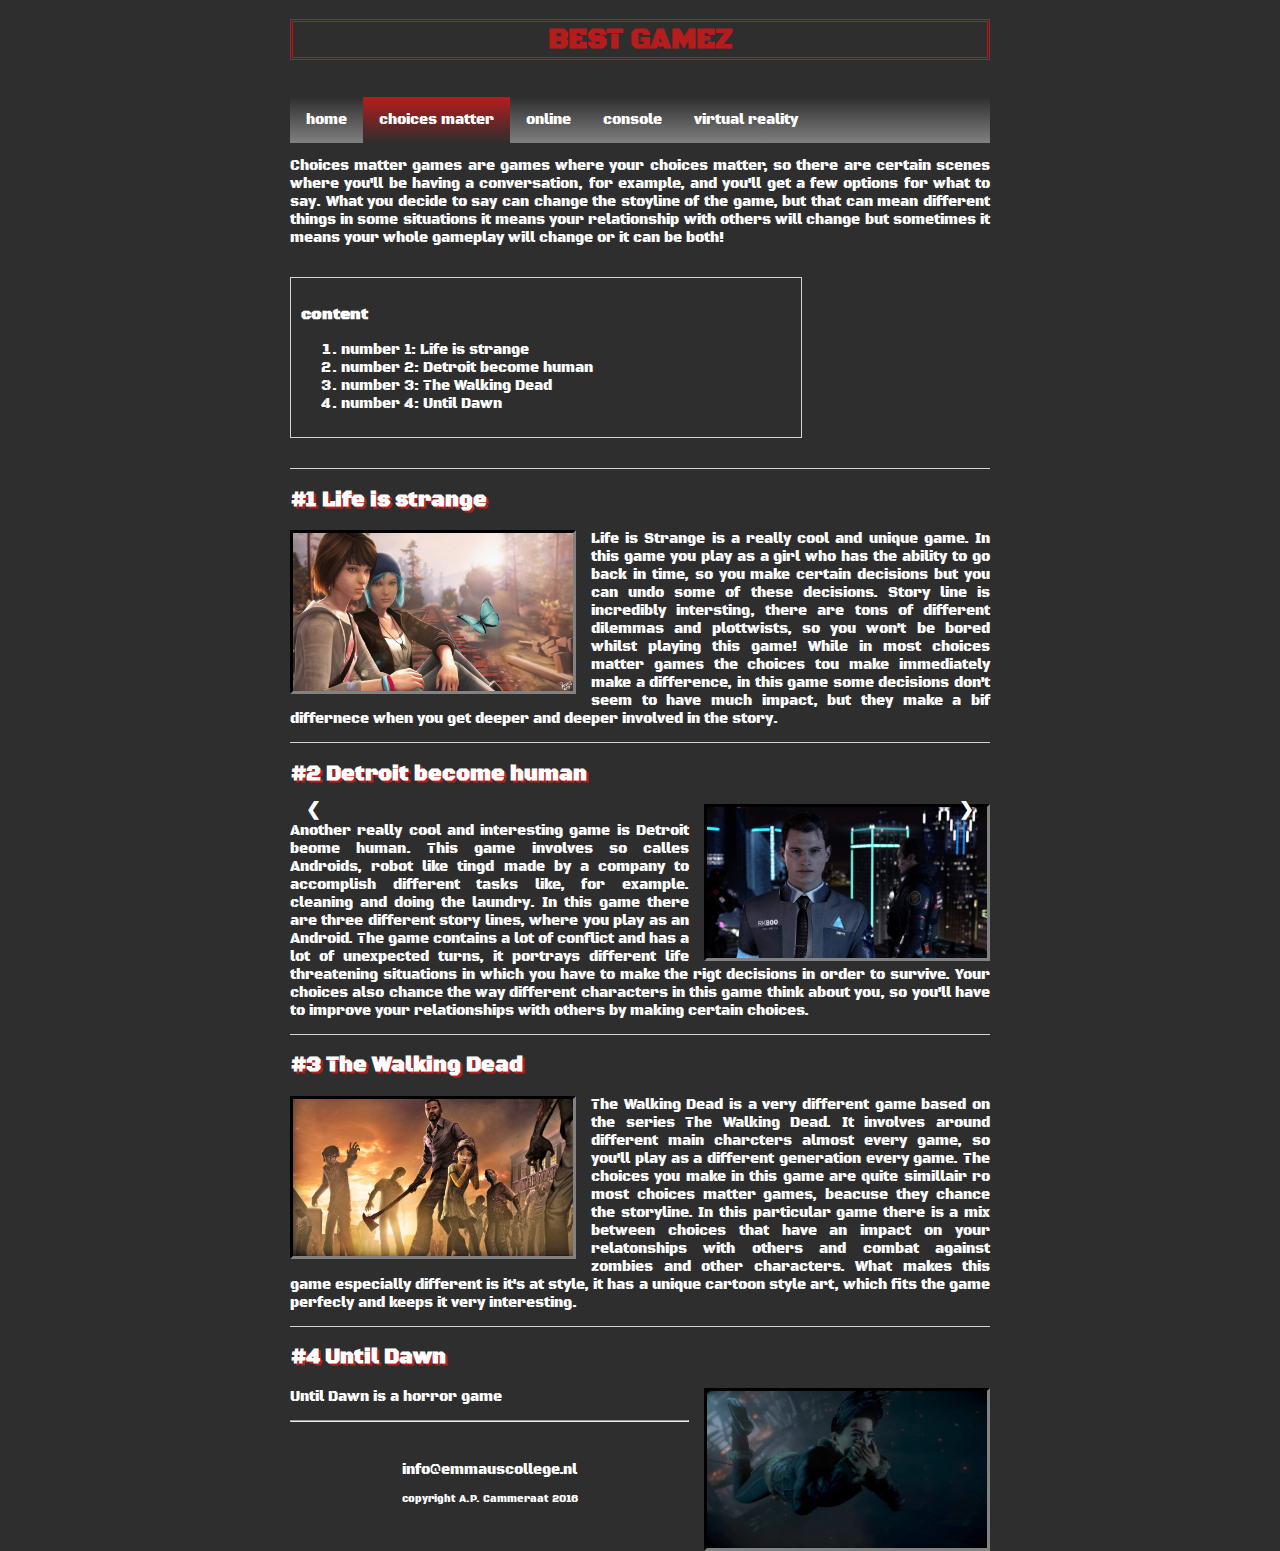
==== choices-matter.html @ 1f6e499d "Add files via upload" ====
<!DOCTYPE html>

<html>

    <head>
        <link rel="stylesheet" href="style.css" />
        <title>Informatie over mij</title>
        <meta charset="utf-8" />
        <link href='https://fonts.googleapis.com/css?family=Black Ops One' rel='stylesheet'>
    </head>
    
    <body>
        <main>
            <header>
                <h1 class="belangrijk">BEST GAMEZ</h1>
                <br>
            </header>
            
            <nav>
                <ul>
                    <li><a href="home.html">home</a></li>
                    <li><a class="active" href="choices-matter.html">choices matter</a></li>
                    <li><a href="online.html">online</a></li>
                    <li><a href="console.html">console</a></li>
                    <li><a href="vr.html">virtual reality</a></li>
                </ul>
            </nav>
            
            <article>

            <p>Choices matter games are games where your choices matter, so there are certain scenes where you'll be having a conversation, for example, and you'll get a few options for what to say. What you decide to say can change the stoyline of the game, but that can mean different things in some situations it means your relationship with others will change but sometimes it means your whole gameplay will change or it can be both!</p>
           
            <div id="content"><h3 > content </h3>
            <ol>
             <li><a href="#nummer1">number 1: Life is strange</a></li>
             <li><a href="#nummer2">number 2: Detroit become human</a></li>
             <li><a href="#nummer3">number 3: The Walking Dead</a></li>
             <li><a href="#nummer4">number 4: Until Dawn</a></li>
            </ol>
            </div> 

         <!-- nummer 1 -->

            <div class="tussentitel"><h2 id="nummer1"> #1 Life is strange </h2>
                <p><img class="zweefLinks" src="afbeeldingen/life-is-strange.jpg">Life is Strange is a really cool and unique game. In this game you play as a girl who has the ability to go back in time, so you make certain decisions but you can undo some of these decisions. Story line is incredibly intersting, there are tons of different dilemmas and plottwists, so you won't be bored whilst playing this game! While in most choices matter games the choices tou make immediately make a difference, in this game some decisions don't seem to have much impact, but they make a bif differnece when you get deeper and deeper involved in the story. </p>  
            </div>

         <!-- nummer 2 -->

            <div class="tussentitel"><h2 id="nummer2">#2 Detroit become human </h2>
                <p>
                  <!-- slideshow -->

                  <div class="slideshow-container">

                
                   <div class="mySlides fade">
                      <img src="afbeeldingen/detroit-become-human.jpg" class="zweefRechts" >
                   </div>

                   <div class="mySlides fade">
                      <img src="afbeeldingen/detroit.jpg" class="zweefRechts">
                   </div>

                   <div class="mySlides fade">
                     <img src="afbeeldingen/connor.jpg" class="zweefRechts">
                   </div>

                   <!-- Next and previous buttons -->
                   <a class="prev" onclick="plusSlides(-1)">&#10094;</a>
                   <a class="next" onclick="plusSlides(1)">&#10095;</a>
                   </div>
                   <br>
                     Another really cool and interesting game is Detroit beome human. This game involves so calles Androids, robot like tingd made by a company to accomplish different tasks like, for example. cleaning and doing the laundry. In this game there are three different story lines, where you play as an Android. The game contains a lot of conflict and has a lot of unexpected turns, it portrays different life threatening situations in which you have to make the rigt decisions in order to survive. Your choices also chance the way different characters in this game think about you, so you'll have to improve your relationships with others by making certain choices.</p>
          
            <script>
                   var slideIndex = 1;
                   showSlides(slideIndex);

                   function plusSlides(n) {
                  showSlides(slideIndex += n);
                  }

                   function currentSlide(n) {
                   showSlides(slideIndex = n);
                  }

                   function showSlides(n) {
                   var i;
                   var slides = document.getElementsByClassName("mySlides");
                   var dots = document.getElementsByClassName("dot");
                   if (n > slides.length) {slideIndex = 1}    
                   if (n < 1) {slideIndex = slides.length}
                   for (i = 0; i < slides.length; i++) {
                   slides[i].style.display = "none";  
                  }
                   for (i = 0; i < dots.length; i++) {
                   dots[i].className = dots[i].className.replace(" active", "");
                  }
                   slides[slideIndex-1].style.display = "block";  
                   dots[slideIndex-1].className += " active";
                  }
            </script>



         <!-- nummer 3 -->

            <div class="tussentitel"><h2 id="nummer3"> #3 The Walking Dead </h2>
                <p><img class="zweefLinks" src="afbeeldingen/the-walking-dead.jpg">The Walking Dead is a very different game based on the series The Walking Dead. It involves around different main charcters almost every game, so you'll play as a different generation every game. The choices you make in this game are quite simillair ro most choices matter games, beacuse they chance the storyline. In this particular game there is a mix between choices that have an impact on your relatonships with others and combat against zombies and other characters. What makes this game especially different is it's at style, it has a unique cartoon style art, which fits the game perfecly and keeps it very interesting. </p>
            </div>

         <!-- nummer 4 -->
            <div class="tussentitel"><h2 id="nummer4"> #4 Until Dawn </h2>
                <p><img class="zweefRechts" src="afbeeldingen/untildawn.png">Until Dawn is a horror game </p>
            </div>

            

            </article>

         <!-- footer -->

            <footer>
                <hr/>
                <br>
                <p>info@emmauscollege.nl</p>
                <p class="smalltext">copyright A.P. Cammeraat 2016</p>
                <br>
            </footer>
        
        </main>
    
    </body>

</html>
---- style.css ----
/* Basislayout */

html, body {
    height: 100%;
    padding: 0;
    background-color:rgb(46,46,46);  
    color: white;
    font-family: 'Black Ops One';font-size: 14px;
}


main {
    margin: 0 auto;
    width: 700px;
    position: relative;
}


article {
    text-align: justify;
}


header {
    color: skyblue;
    text-align: center;
}


footer {
    text-align: center;
    padding-bottom: 10px;
}


/* specifieke stijlen */

img.zweefLinks {
    float: left;
    margin-right: 15px;
    overflow: hidden;
    width: 40%;
    border: inset rgb(46,46,46);
}

img.zweefRechts {
    float:right;
    margin-left:15px;
    width: 40%;
    border: inset rgb(46,46,46);
}

.smalltext {
    font-size: 0.7em;
}

a {
    color: white;
    text-decoration: none;
}

a:hover {
    text-decoration: underline;
}
.belangrijk {
    color:rgb(181, 29, 29);
    border: double rgb(181, 29, 29);
}

h2 .belangrijk {
    padding: 5px;
}

.tussentitel {
    border-top: 1px solid lightgray;
}

#content {
    border: 1px solid lightgray;
    margin-top: 30px;
    margin-bottom: 30px;
    padding: 10px;
    width: 70%;
}

h2 {
    clear:both;
    text-shadow: 2px 2px rgb(181, 29, 29);
}

@font-face {
  font-family: Rubik;
  src: url(Rubik-Italic.ttf);
}


/* navigatiebalk */

nav ul {
    list-style-type: none;
    margin: auto;
    padding: 0;
    background-color: rgb(71,71,71);
    background-image: linear-gradient(rgb(46,46,46), gray);
    overflow: hidden;
}

nav ul li {
    float: left;
}

nav li a {
    display: block;
    color: white;
    text-align: center;
    padding: 14px 16px;
    text-decoration: none;
}

nav li a:hover {
    background-color: rgb(46,46,46);
     background-image: linear-gradient(gray, rgb(46,46,46));
}

nav li a.active {
    background-color:rgb(181, 29, 29);
    background-image: linear-gradient(rgb(181, 29, 29), rgb(46, 46, 46));
}

/* slideshow */

/* Slideshow container */
.slideshow-container {
  position: relative;
  margin: auto;
}

/* Hide the images by default */
.mySlides {
  display: none;
}

/* Next & previous buttons */
.prev, .next {
  position: absolute;
  top: 50%;
  width: auto;
  margin-top: -22px;
  padding: 16px;
  color: white;
  font-weight: bold;
  font-size: 18px;
  transition: 0.6s ease;
  border-radius: 0 3px 3px 0;
  user-select: none;
}

/* Position the "next button" to the right */
.next {
  right: 0;
  border-radius: 3px 0 0 3px;
}

/* On hover, add a black background color with a little bit see-through */
.prev:hover, .next:hover {
  background-color: rgba(0,0,0,0.8);
}

.active, .dot:hover {
  background-color: #717171;
}

/* Fading animation */
.fade {
  -webkit-animation-name: fade;
  -webkit-animation-duration: 1.5s;
  animation-name: fade;
  animation-duration: 1.5s;
}

@-webkit-keyframes fade {
  from {opacity: .4} 
  to {opacity: 1}
}

@keyframes fade {
  from {opacity: .4} 
  to {opacity: 1}
}
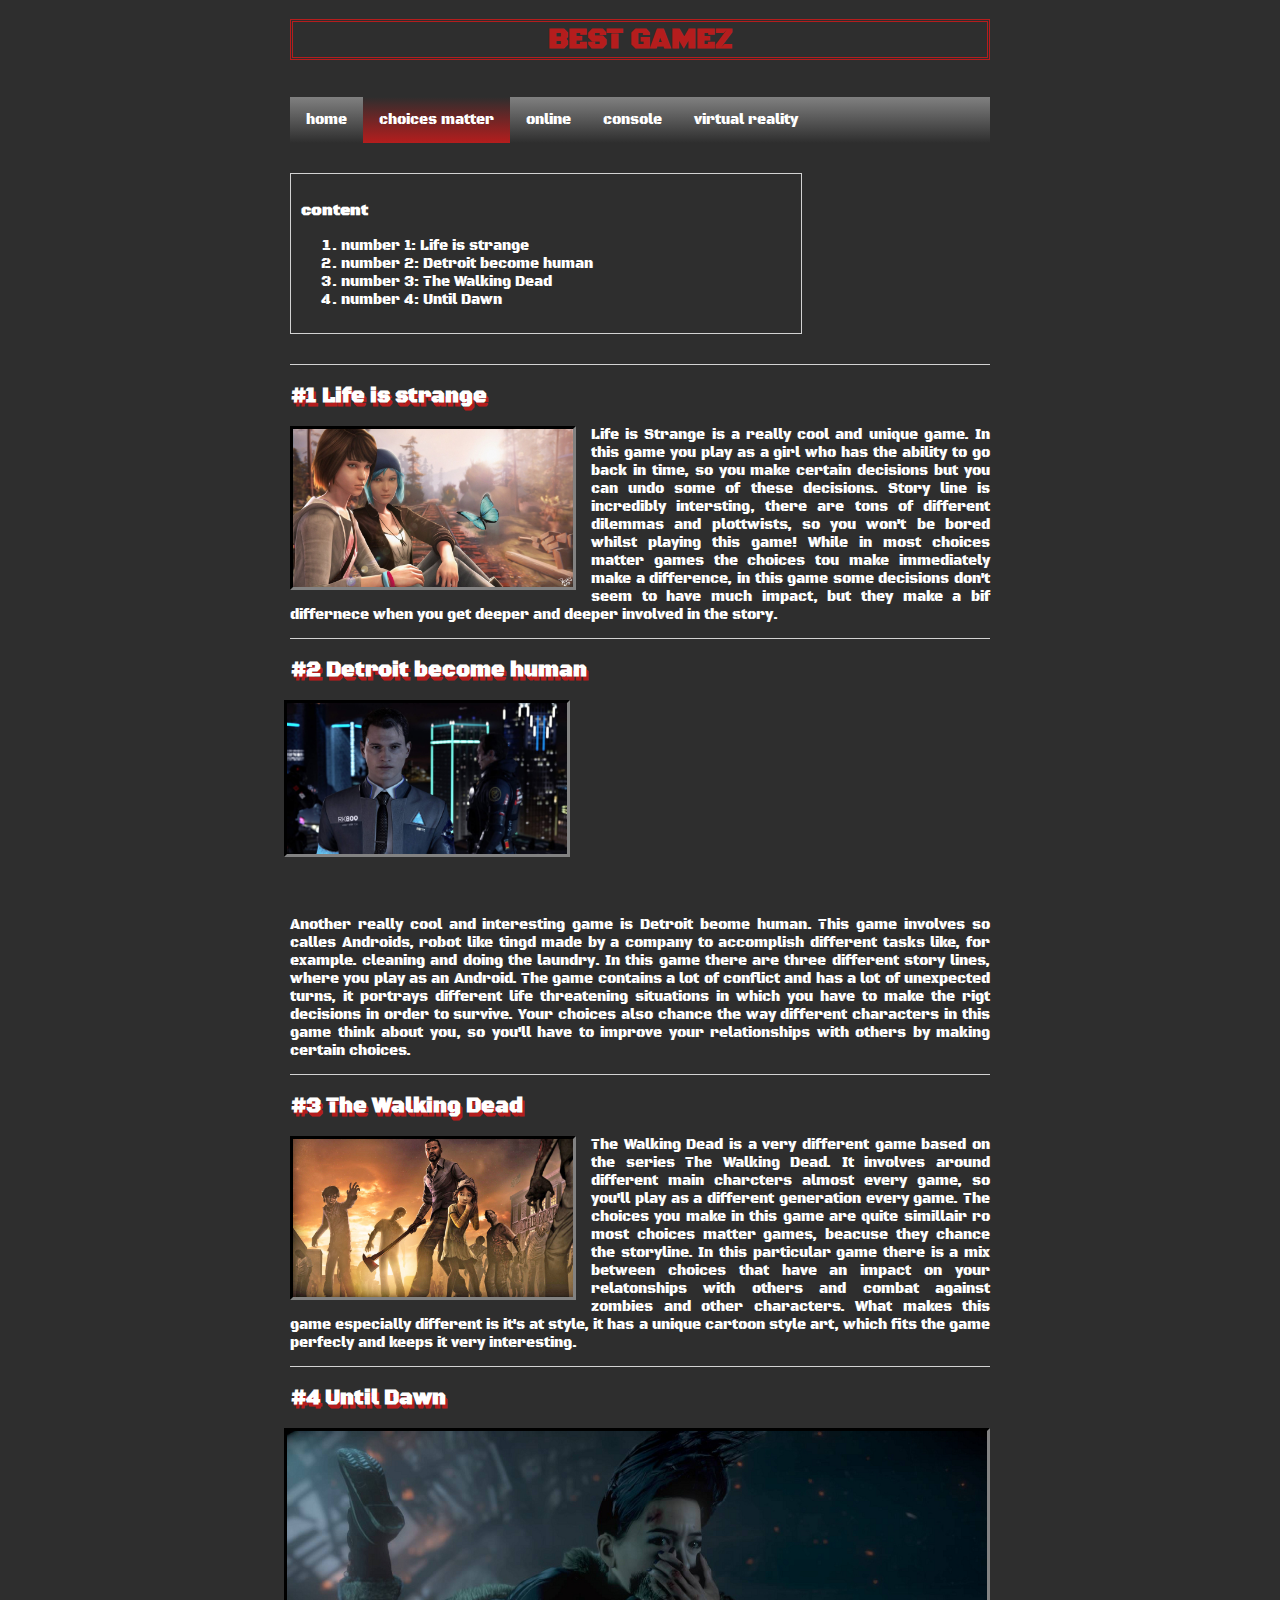
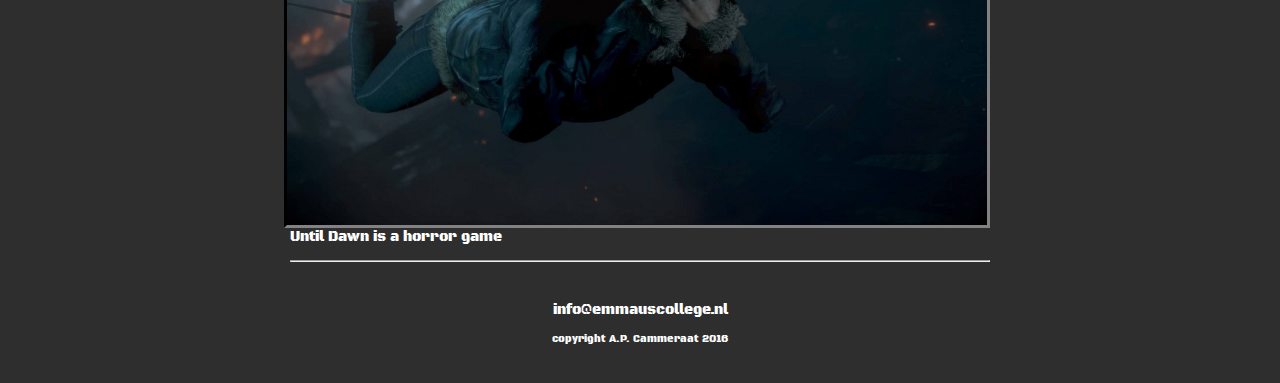
==== commit ac6642ff: "wijzigiingen" ====
--- a/choices-matter.html
+++ b/choices-matter.html
@@ -18,25 +18,55 @@
             
             <nav>
                 <ul>
-                    <li><a href="home.html">home</a></li>
-                    <li><a class="active" href="choices-matter.html">choices matter</a></li>
-                    <li><a href="online.html">online</a></li>
-                    <li><a href="console.html">console</a></li>
-                    <li><a href="vr.html">virtual reality</a></li>
+                    <!-- home -->
+
+                          <li><a href="index.html">home</a></li>
+
+                    <!-- choices matter -->
+
+                          <li><a class="active" href="choices-matter.html">choices matter</a></li>
+
+                    <!-- online -->
+
+                     <div class="dropdown">
+                         <li><a href="online.html">online</a></li>
+                       <div class="dropdown-content">
+                         <p>online games are games you play online but sometimes online games do recquire you to download something</p>
+                       </div>
+                     </div>
+
+
+                    <!-- console -->
+
+                     <div class="dropdown">
+                          <li><a href="console.html">console</a></li>
+                       <div class="dropdown-content">
+                         <p>console games are games you play on a console like a Playstation or Xbox</p>
+                       </div>
+                     </div>
+
+                    <!-- virtual reality -->
+
+                     <div class="dropdown">
+                          <li><a href="vr.html">virtual reality</a></li>
+                       <div class="dropdown-content">
+                         <p>virtual reality games are games you play with a virtual reality headset and make it look like the things  you see are really there</p>
+                     </div>
+                     
                 </ul>
             </nav>
             
             <article>
 
-            <p>Choices matter games are games where your choices matter, so there are certain scenes where you'll be having a conversation, for example, and you'll get a few options for what to say. What you decide to say can change the stoyline of the game, but that can mean different things in some situations it means your relationship with others will change but sometimes it means your whole gameplay will change or it can be both!</p>
+         <!-- content -->
            
             <div id="content"><h3 > content </h3>
-            <ol>
-             <li><a href="#nummer1">number 1: Life is strange</a></li>
-             <li><a href="#nummer2">number 2: Detroit become human</a></li>
-             <li><a href="#nummer3">number 3: The Walking Dead</a></li>
-             <li><a href="#nummer4">number 4: Until Dawn</a></li>
-            </ol>
+             <ol>
+              <li><a href="#nummer1">number 1: Life is strange</a></li>
+              <li><a href="#nummer2">number 2: Detroit become human</a></li>
+              <li><a href="#nummer3">number 3: The Walking Dead</a></li>
+              <li><a href="#nummer4">number 4: Until Dawn</a></li>
+             </ol>
             </div> 
 
          <!-- nummer 1 -->
@@ -48,61 +78,12 @@
          <!-- nummer 2 -->
 
             <div class="tussentitel"><h2 id="nummer2">#2 Detroit become human </h2>
-                <p>
-                  <!-- slideshow -->
-
-                  <div class="slideshow-container">
-
-                
-                   <div class="mySlides fade">
-                      <img src="afbeeldingen/detroit-become-human.jpg" class="zweefRechts" >
-                   </div>
-
-                   <div class="mySlides fade">
-                      <img src="afbeeldingen/detroit.jpg" class="zweefRechts">
-                   </div>
-
-                   <div class="mySlides fade">
-                     <img src="afbeeldingen/connor.jpg" class="zweefRechts">
-                   </div>
-
-                   <!-- Next and previous buttons -->
-                   <a class="prev" onclick="plusSlides(-1)">&#10094;</a>
-                   <a class="next" onclick="plusSlides(1)">&#10095;</a>
-                   </div>
-                   <br>
-                     Another really cool and interesting game is Detroit beome human. This game involves so calles Androids, robot like tingd made by a company to accomplish different tasks like, for example. cleaning and doing the laundry. In this game there are three different story lines, where you play as an Android. The game contains a lot of conflict and has a lot of unexpected turns, it portrays different life threatening situations in which you have to make the rigt decisions in order to survive. Your choices also chance the way different characters in this game think about you, so you'll have to improve your relationships with others by making certain choices.</p>
-          
-            <script>
-                   var slideIndex = 1;
-                   showSlides(slideIndex);
-
-                   function plusSlides(n) {
-                  showSlides(slideIndex += n);
-                  }
-
-                   function currentSlide(n) {
-                   showSlides(slideIndex = n);
-                  }
-
-                   function showSlides(n) {
-                   var i;
-                   var slides = document.getElementsByClassName("mySlides");
-                   var dots = document.getElementsByClassName("dot");
-                   if (n > slides.length) {slideIndex = 1}    
-                   if (n < 1) {slideIndex = slides.length}
-                   for (i = 0; i < slides.length; i++) {
-                   slides[i].style.display = "none";  
-                  }
-                   for (i = 0; i < dots.length; i++) {
-                   dots[i].className = dots[i].className.replace(" active", "");
-                  }
-                   slides[slideIndex-1].style.display = "block";  
-                   dots[slideIndex-1].className += " active";
-                  }
-            </script>
-
-
+            <div class="box">
+             <img src="afbeeldingen/detroit-become-human.jpg" class="zweefRechts">
+             <div class="detroit">Connor</div>
+            </div>
+            <p>Another really cool and interesting game is Detroit beome human. This game involves so calles Androids, robot like tingd made by a company to accomplish different tasks like, for example. cleaning and doing the laundry. In this game there are three different story lines, where you play as an Android. The game contains a lot of conflict and has a lot of unexpected turns, it portrays different life threatening situations in which you have to make the rigt decisions in order to survive. Your choices also chance the way different characters in this game think about you, so you'll have to improve your relationships with others by making certain choices.</p>
+            </div>
 
          <!-- nummer 3 -->
 
@@ -111,11 +92,10 @@
             </div>
 
          <!-- nummer 4 -->
+
             <div class="tussentitel"><h2 id="nummer4"> #4 Until Dawn </h2>
                 <p><img class="zweefRechts" src="afbeeldingen/untildawn.png">Until Dawn is a horror game </p>
             </div>
-
-            
 
             </article>
 
--- a/style.css
+++ b/style.css
@@ -32,27 +32,7 @@
     padding-bottom: 10px;
 }
 
-
-/* specifieke stijlen */
-
-img.zweefLinks {
-    float: left;
-    margin-right: 15px;
-    overflow: hidden;
-    width: 40%;
-    border: inset rgb(46,46,46);
-}
-
-img.zweefRechts {
-    float:right;
-    margin-left:15px;
-    width: 40%;
-    border: inset rgb(46,46,46);
-}
-
-.smalltext {
-    font-size: 0.7em;
-}
+/* links */
 
 a {
     color: white;
@@ -62,6 +42,14 @@
 a:hover {
     text-decoration: underline;
 }
+
+/* specifieke stijlen */
+
+.smalltext {
+    font-size: 0.7em;
+}
+
+
 .belangrijk {
     color:rgb(181, 29, 29);
     border: double rgb(181, 29, 29);
@@ -85,7 +73,7 @@
 
 h2 {
     clear:both;
-    text-shadow: 2px 2px rgb(181, 29, 29);
+    text-shadow: 2px 4px rgb(181, 29, 29);
 }
 
 @font-face {
@@ -101,7 +89,7 @@
     margin: auto;
     padding: 0;
     background-color: rgb(71,71,71);
-    background-image: linear-gradient(rgb(46,46,46), gray);
+    background-image: linear-gradient(gray, rgb(46,46,46));
     overflow: hidden;
 }
 
@@ -119,74 +107,75 @@
 
 nav li a:hover {
     background-color: rgb(46,46,46);
-     background-image: linear-gradient(gray, rgb(46,46,46));
+    background-image: linear-gradient(rgb(46,46,46), gray);
 }
 
 nav li a.active {
     background-color:rgb(181, 29, 29);
-    background-image: linear-gradient(rgb(181, 29, 29), rgb(46, 46, 46));
+    background-image: linear-gradient(rgb(46,46,46), rgb(181,29,29));
 }
 
-/* slideshow */
+/* dropdown */
 
-/* Slideshow container */
-.slideshow-container {
-  position: relative;
-  margin: auto;
+.dropdown-content {
+  display: none;
+  position: absolute;
+  background-color: gray;
+  min-width: 160px;
+  z-index: 1;
+  margin-top: 46px;
+  padding: 12px 16px;
+  color: rgb(46,46,46);
 }
 
-/* Hide the images by default */
-.mySlides {
-  display: none;
+.dropdown {
+  float: left;
+  overflow: hidden;
 }
 
-/* Next & previous buttons */
-.prev, .next {
-  position: absolute;
-  top: 50%;
-  width: auto;
-  margin-top: -22px;
-  padding: 16px;
-  color: white;
-  font-weight: bold;
-  font-size: 18px;
-  transition: 0.6s ease;
-  border-radius: 0 3px 3px 0;
-  user-select: none;
-}
-
-/* Position the "next button" to the right */
-.next {
-  right: 0;
-  border-radius: 3px 0 0 3px;
-}
-
-/* On hover, add a black background color with a little bit see-through */
-.prev:hover, .next:hover {
-  background-color: rgba(0,0,0,0.8);
-}
-
-.active, .dot:hover {
-  background-color: #717171;
-}
-
-/* Fading animation */
-.fade {
-  -webkit-animation-name: fade;
-  -webkit-animation-duration: 1.5s;
-  animation-name: fade;
-  animation-duration: 1.5s;
-}
-
-@-webkit-keyframes fade {
-  from {opacity: .4} 
-  to {opacity: 1}
-}
-
-@keyframes fade {
-  from {opacity: .4} 
-  to {opacity: 1}
+.dropdown:hover .dropdown-content {
+  display: block;
 }
 
 
+/* afbeeldingen */
 
+img.zweefLinks {
+    float: left;
+    margin-right: 15px;
+    overflow: hidden;
+    width: 40%;
+    border: inset rgb(46,46,46);
+}
+
+img.zweefRechts {
+    float:right;
+    margin-left:15px;
+    width: 40%;
+    border: inset rgb(46,46,46);
+    display: block;
+    width: 100%;
+    height: auto;
+}
+
+.box {
+  position: relative;
+  width: 40%;
+}
+
+.detroit {
+  bottom: 0; 
+  background: rgb(0, 0, 0);
+  background: rgba(0, 0, 0, 0.5);
+  color: #f1f1f1; 
+  transition: .5s ease;
+  opacity:0;
+  color: white;
+  font-size: 20px;
+  padding: 20px;
+  text-align: center;
+}
+
+.box:hover .detroit{
+    opacity: 1;
+}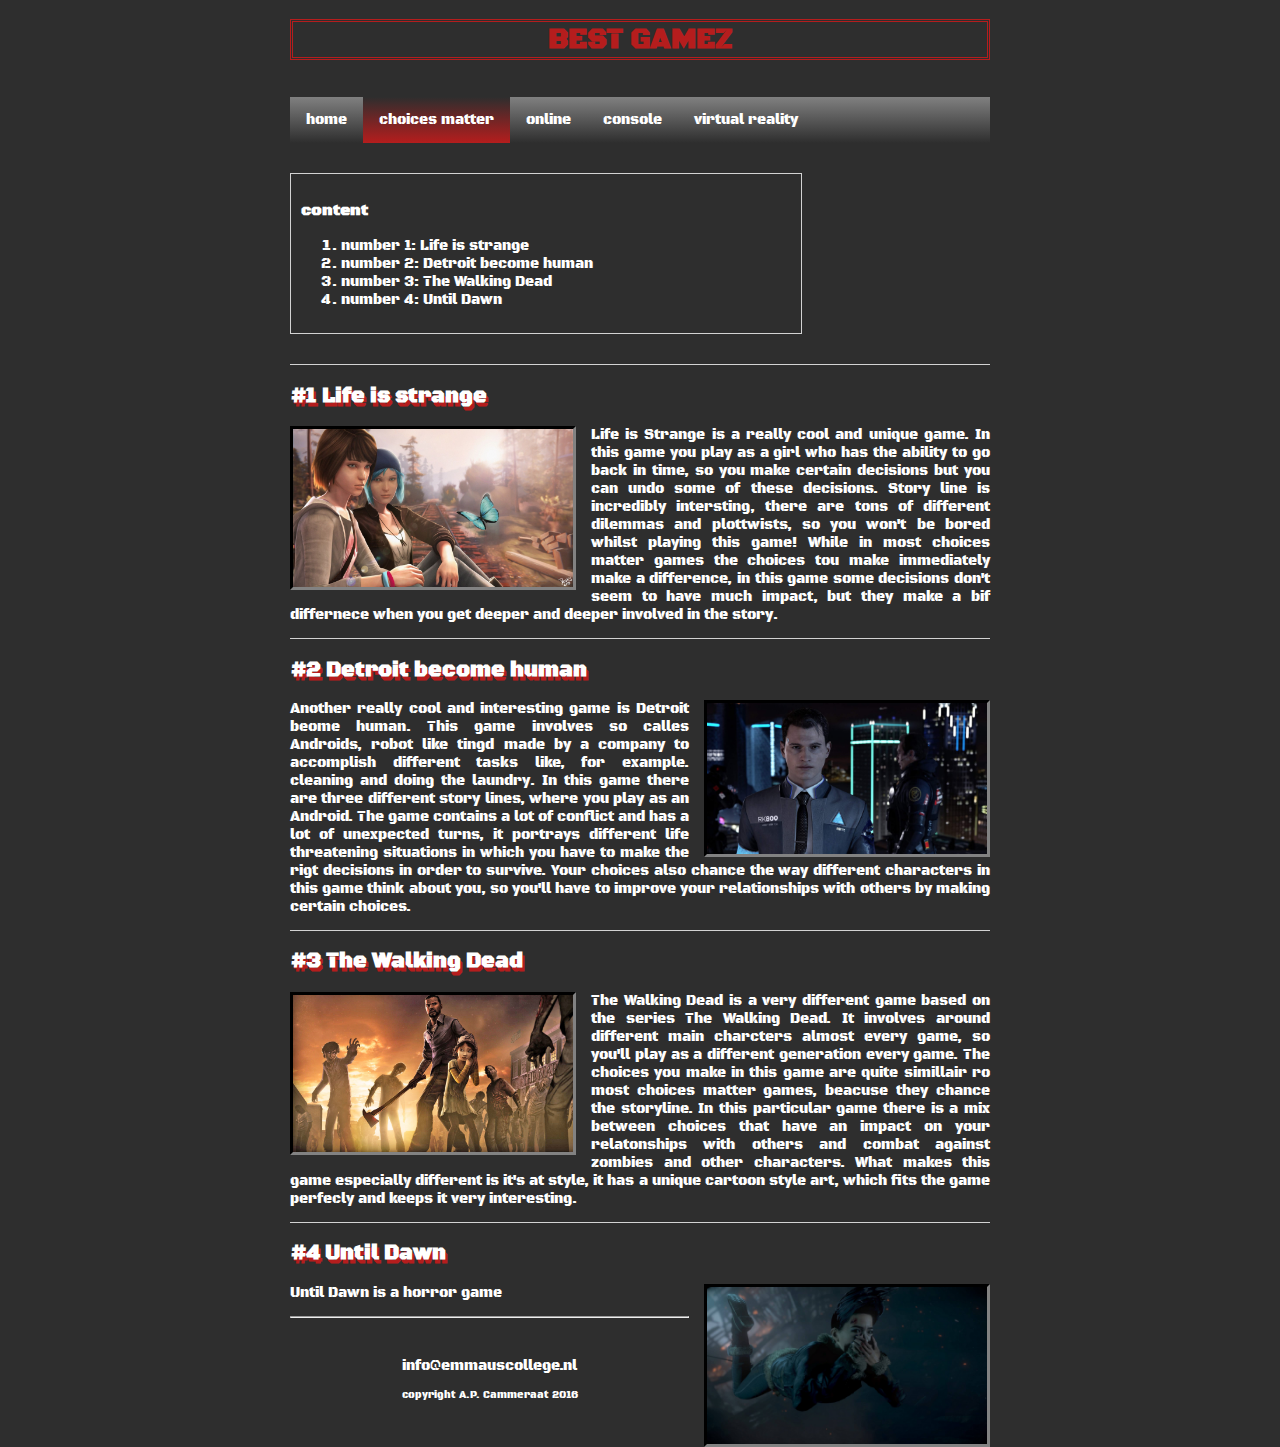
==== commit b7b2685b: "veranderingen" ====
--- a/choices-matter.html
+++ b/choices-matter.html
@@ -72,29 +72,29 @@
          <!-- nummer 1 -->
 
             <div class="tussentitel"><h2 id="nummer1"> #1 Life is strange </h2>
-                <p><img class="zweefLinks" src="afbeeldingen/life-is-strange.jpg">Life is Strange is a really cool and unique game. In this game you play as a girl who has the ability to go back in time, so you make certain decisions but you can undo some of these decisions. Story line is incredibly intersting, there are tons of different dilemmas and plottwists, so you won't be bored whilst playing this game! While in most choices matter games the choices tou make immediately make a difference, in this game some decisions don't seem to have much impact, but they make a bif differnece when you get deeper and deeper involved in the story. </p>  
+             <div class="zoom"><img class="zweefLinks" src="afbeeldingen/life-is-strange.jpg"></div>
+             <p>Life is Strange is a really cool and unique game. In this game you play as a girl who has the ability to go back in time, so you make certain decisions but you can undo some of these decisions. Story line is incredibly intersting, there are tons of different dilemmas and plottwists, so you won't be bored whilst playing this game! While in most choices matter games the choices tou make immediately make a difference, in this game some decisions don't seem to have much impact, but they make a bif differnece when you get deeper and deeper involved in the story. </p>  
             </div>
 
          <!-- nummer 2 -->
 
             <div class="tussentitel"><h2 id="nummer2">#2 Detroit become human </h2>
-            <div class="box">
-             <img src="afbeeldingen/detroit-become-human.jpg" class="zweefRechts">
-             <div class="detroit">Connor</div>
-            </div>
-            <p>Another really cool and interesting game is Detroit beome human. This game involves so calles Androids, robot like tingd made by a company to accomplish different tasks like, for example. cleaning and doing the laundry. In this game there are three different story lines, where you play as an Android. The game contains a lot of conflict and has a lot of unexpected turns, it portrays different life threatening situations in which you have to make the rigt decisions in order to survive. Your choices also chance the way different characters in this game think about you, so you'll have to improve your relationships with others by making certain choices.</p>
+             <div class="zoom"><img src="afbeeldingen/detroit-become-human.jpg" class="zweefRechts"></div>
+             <p>Another really cool and interesting game is Detroit beome human. This game involves so calles Androids, robot like tingd made by a company to accomplish different tasks like, for example. cleaning and doing the laundry. In this game there are three different story lines, where you play as an Android. The game contains a lot of conflict and has a lot of unexpected turns, it portrays different life threatening situations in which you have to make the rigt decisions in order to survive. Your choices also chance the way different characters in this game think about you, so you'll have to improve your relationships with others by making certain choices.</p>
             </div>
 
          <!-- nummer 3 -->
 
             <div class="tussentitel"><h2 id="nummer3"> #3 The Walking Dead </h2>
-                <p><img class="zweefLinks" src="afbeeldingen/the-walking-dead.jpg">The Walking Dead is a very different game based on the series The Walking Dead. It involves around different main charcters almost every game, so you'll play as a different generation every game. The choices you make in this game are quite simillair ro most choices matter games, beacuse they chance the storyline. In this particular game there is a mix between choices that have an impact on your relatonships with others and combat against zombies and other characters. What makes this game especially different is it's at style, it has a unique cartoon style art, which fits the game perfecly and keeps it very interesting. </p>
+                <div class="zoom"><img class="zweefLinks" src="afbeeldingen/the-walking-dead.jpg"></div>
+                <p>The Walking Dead is a very different game based on the series The Walking Dead. It involves around different main charcters almost every game, so you'll play as a different generation every game. The choices you make in this game are quite simillair ro most choices matter games, beacuse they chance the storyline. In this particular game there is a mix between choices that have an impact on your relatonships with others and combat against zombies and other characters. What makes this game especially different is it's at style, it has a unique cartoon style art, which fits the game perfecly and keeps it very interesting. </p>
             </div>
 
          <!-- nummer 4 -->
 
             <div class="tussentitel"><h2 id="nummer4"> #4 Until Dawn </h2>
-                <p><img class="zweefRechts" src="afbeeldingen/untildawn.png">Until Dawn is a horror game </p>
+                <div class="zoom"><img class="zweefRechts" src="afbeeldingen/untildawn.png"></div>
+                <p>Until Dawn is a horror game </p>
             </div>
 
             </article>
--- a/style.css
+++ b/style.css
@@ -153,29 +153,16 @@
     margin-left:15px;
     width: 40%;
     border: inset rgb(46,46,46);
-    display: block;
-    width: 100%;
-    height: auto;
 }
 
-.box {
-  position: relative;
-  width: 40%;
+.zoom {
+  transition: transform .2s;
+  margin: 0 auto;
+  
 }
 
-.detroit {
-  bottom: 0; 
-  background: rgb(0, 0, 0);
-  background: rgba(0, 0, 0, 0.5);
-  color: #f1f1f1; 
-  transition: .5s ease;
-  opacity:0;
-  color: white;
-  font-size: 20px;
-  padding: 20px;
-  text-align: center;
-}
-
-.box:hover .detroit{
-    opacity: 1;
+.zoom:hover {
+  -ms-transform: scale(1.5); /* IE 9 */
+  -webkit-transform: scale(1.5); /* Safari 3-8 */
+  transform: scale(1.5); 
 }